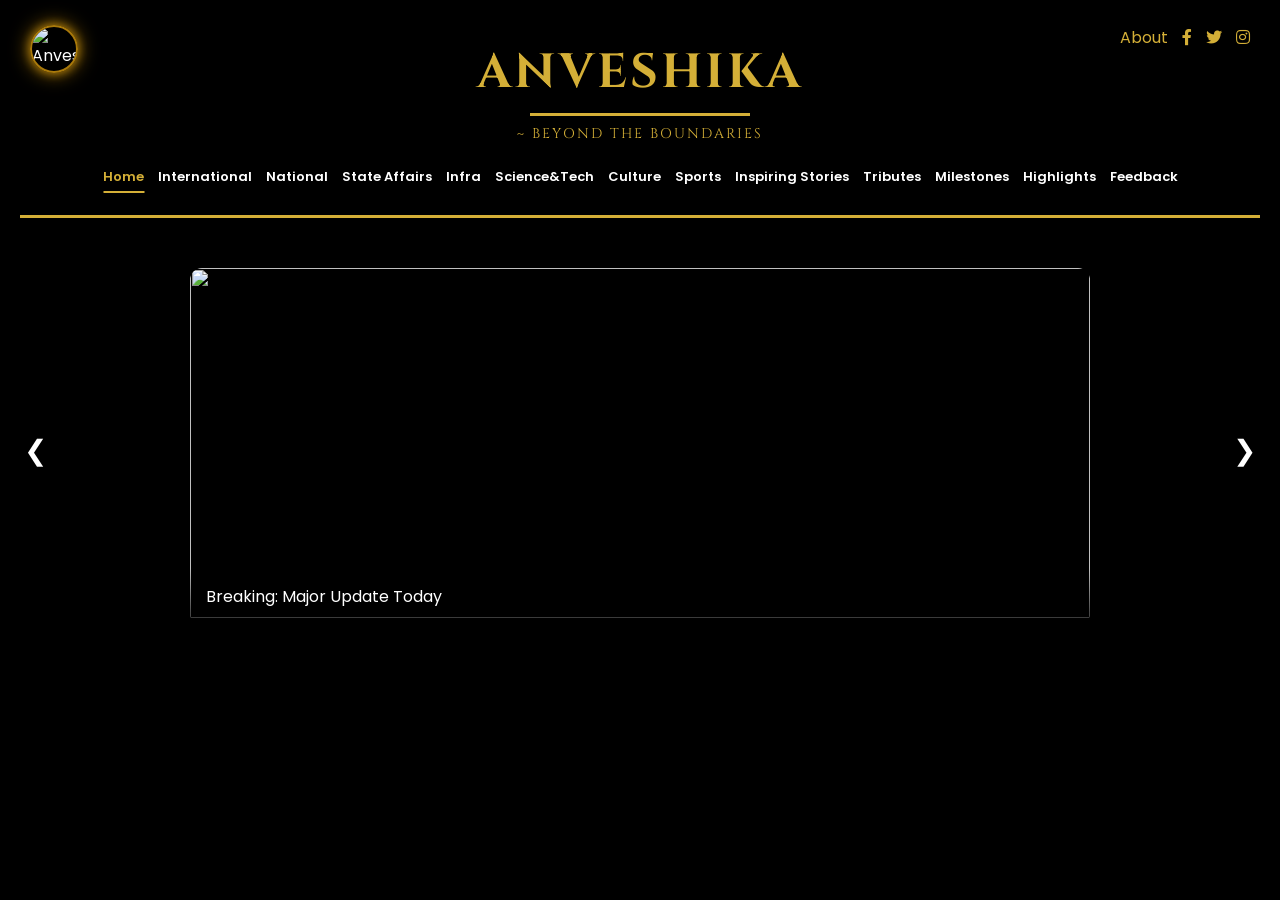
==== index.html @ d38fa04e "Add files via upload" ====
<!DOCTYPE html>
<html lang="en">
<head>
    <meta charset="UTF-8">
    <title>Anveshika</title>
    <link rel="stylesheet" href="ss.css">

    <!-- Google Font (Elegant look) -->
    <link href="https://fonts.googleapis.com/css2?family=Cinzel:wght@500;600&family=Poppins:wght@400;600&display=swap" rel="stylesheet">
    <link  rel='stylesheet' href="https://cdnjs.cloudflare.com/ajax/libs/font-awesome/5.15.3/css/all.min.css">
    <link rel="stylesheet" href="slid.css">
    

</head>
<body>

<header class="header">
    <!--Logo-->
<div class="logo"><img src="logo/logo.jpg" alt="Anveshika Logo">
    </div>


    <!-- Title -->
    <div class="title">
        <h2>ANVESHIKA</h2>
        <div class="line"></div>
        <p>~ BEYOND THE BOUNDARIES</p>
    </div>

    <!--Social Media-->
    <div class="social-media">
      <a href="about.html">About</a>
      <a href="#"><i class="fab fa-facebook-f"></i></a>
      <a href="#"><i class="fab fa-twitter"></i></a>
      <a href="https://www.instagram.com/_seshu_02?igsh=MTE0Y2R2Nzg5bHpraQ=="><i class="fab fa-instagram"></i></a>
    </div>
    <!-- Burger Menu (Mobile) -->
    <div class="burger" onclick="toggleMenu()">
        <span></span>
        <span></span>
        <span></span>
    </div>



    <!-- Navigation -->
    <nav class="nav">
      <div class="nav-menu" id="navMenu">
        <div class="row">
            <a class="active" href="index.html">Home</a>
            <a href="inter.html">International</a>
            <a href="nati.html">National</a>
            <a href="stateaffairs.html">State Affairs</a>
            <a href="infra.html">Infra</a>
            <a href="scie&te.html">Science&Tech</a>
            <a href="cul.html">Culture</a>
            <a href="spo.html">Sports</a>
            <a href="ins.html">Inspiring Stories</a>
            <a href="trib.html">Tributes</a>
            <a href="mile.html">Milestones</a>
            <a href="high.html">Highlights</a>
            <a href="feedback.html">Feedback</a>
        </div>
     </div>
    </nav>

    <!-- Bottom gold line -->
    <div class="bottom-line"></div>

</header>
<script src="anev.js"></script>
<section class="news-slider">
    <button class="nav-btn prev">&#10094;</button>
    <button class="nav-btn next">&#10095;</button>

    <div class="slide active">
        <img src="2bdea0d894c5d017995b2b9864bac488.jpg" >
        <div class="caption">Breaking: Major Update Today</div>
    </div>

    <div class="slide">
        <img src="3c3fa1a82adfb2775b6e576bf63f32c4.jpg">
        <div class="caption">Government Announces New Policy</div>
    </div>

    <div class="slide">
        <img src="Screenshot_20240502-232410.png">
        <div class="caption">Tech Innovation Shakes Market</div>
    </div>
</section>


</body>
</html>
---- ss.css ----
/* ================= RESET ================= */
* {
    margin: 0;
    padding: 0;
    box-sizing: border-box;
}

body {
    background: #000;
    color: #fff;
    font-family: 'Poppins', sans-serif;
}

/* ================= HEADER ================= */
.header {
    position: relative;
    padding: 20px 16px 16px;
    text-align: center;
}

/* ================= LOGO ================= */
.logo {
    display: flex;
    justify-content: center;
    margin-bottom: 12px;
}

.logo img {
    width: 48px;
    height: 48px;
    border: 2px solid #a9790a;
    border-radius: 50%;
    box-shadow:
        0 0 10px #a9790a,
        0 0 20px #a9790a;
}

/* ================= TITLE ================= */
.title h2 {
    font-family: 'Cinzel', serif;
    font-size: 26px;
    color: #d4af37;
    letter-spacing: 3px;
}

.title .line {
    width: 160px;
    height: 3px;
    background: #d4af37;
    margin: 8px auto;
}

.title p {
    font-family: 'Cinzel', serif;
    font-size: 13px;
    color: #d4af37;
    letter-spacing: 2px;
    margin-top: 4px;
}

/* ================= NAV ================= */
.nav {
    margin-top: 16px;
}

.nav .row {
    display: flex;
    flex-wrap: nowrap;
    justify-content: flex-start;
    gap: 14px;
    padding: 8px 12px;

    overflow-x: auto;
    scrollbar-width: none;
    -ms-overflow-style: none;

    -webkit-overflow-scrolling: touch;
    scroll-behavior: smooth;
}

.nav .row::-webkit-scrollbar {
    display: none;
}

.nav a {
    white-space: nowrap;
    flex-shrink: 0;
    text-decoration: none;
    color: #fff;
    font-size: 13px;
    font-weight: 600;
    position: relative;
    transition: 
        transform 0.25s ease,
        color 0.25s ease;
    will-change: transform;
}
.nav a::after {
    content: "";
    position: absolute;
    left: 50%;
    bottom: -6px;              /* FIXED */
    width: 0;
    height: 2px;
    background-color: #d4af37;
    transform: translateX(-50%);
    transition: width 0.35s ease;
}

/* Hover animation */
.nav a:hover::after {
    width: 100%;
}

/* Active page underline */
.nav a.active::after {
    width: 100%;
}

.nav a.active {
    color: #d4af37;   /* gold text when active */
}




/* Hover */
.nav a:hover {
    color: #d4af37;
    transform: scale(1.08) translateY(-3px);
    color: #d4af37; /* gold on hover */

}

/* ================= DIVIDER ================= */
.bottom-line {
    margin-top: 20px;
    height: 3px;
    background: #d4af37;
    width: 100%;
}

/* ================= SOCIAL ================= */
.social-media {
    display: flex;
    justify-content: center;
    gap: 14px;
    margin-top: 12px;
}

.social-media a {
    color: #d4af37;
    font-size: 16px;
    text-decoration: none;
}

.social-media a:hover {
    color: #fff;
}

/* ================= DESKTOP ================= */
@media (min-width: 769px) {

    .header {
        padding: 40px 20px 20px;
    }

    /* Logo left */
    .logo {
        position: absolute;
        left: 30px;
        top: 25px;
        margin: 0;
    }

    /* Social right */
    .social-media {
        position: absolute;
        right: 30px;
        top: 25px;
        margin: 0;
    }

    /* Title size */
    .title h2 {
        font-size: 48px;
    }

    .title .line {
        width: 220px;
    }

    .title p {
        font-size: 14px;
    }

    /* Nav centered, no scroll */
    .nav .row {
        justify-content: center;
        overflow-x: visible;
        flex-wrap: wrap;
    }
}
/* ================= BURGER ================= */
.burger {
    display: none;
    flex-direction: column;
    gap: 5px;
    cursor: pointer;
    position: absolute;
    top: 24px;
    left: 16px;
    z-index: 1200;
}

.burger span {
    width: 26px;
    height: 3px;
    background: #d4af37;
    border-radius: 2px;
}

/* ================= MOBILE BURGER NAV ================= */
@media (max-width: 768px) {

    .burger {
        display: flex;
    }

    .nav-menu {
        display: none;
        flex-direction: column;
        background: #000;
        position: absolute;
        top: 100%;
        left: 0;
        width: 100%;
        padding: 20px 0;
        z-index: 1000;
    }

    .nav-menu.show {
        display: flex;
    }

    .nav .row {
        justify-content: center;
        flex-wrap: wrap;
        overflow: visible;
    }
}

/* ================= DESKTOP ================= */
@media (min-width: 769px) {
    .nav-menu {
        display: block !important;
    }
}
---- slid.css ----
.news-slider {
    width: 100%;
    max-width: 900px;
    margin: 30px auto;
    overflow: hidden;
    border-radius: 12px;
}

.slides {
    position: relative;
}

.slide {
    display: none;
    position: relative;
}

.slide.active {
    display: block;
}

.slide img {
    width: 100%;
    height: 350px;
    object-fit: cover;
}

.caption {
    position: absolute;
    bottom: 0;
    width: 100%;
    padding: 16px;
    background: linear-gradient(to top, rgba(0,0,0,0.8), transparent);
    color: white;
    font-size: 16px;
}
.nav-btn {
    position: absolute;
    top: 50%;
    transform: translateY(-50%);
    background: rgba(0,0,0,0.6);
    color: white;
    border: none;
    font-size: 28px;
    padding: 10px 14px;
    cursor: pointer;
    z-index: 10;
}

.nav-btn.prev {
    left: 10px;
}

.nav-btn.next {
    right: 10px;
}

.nav-btn:hover {
    background: rgba(0,0,0,0.8);
}
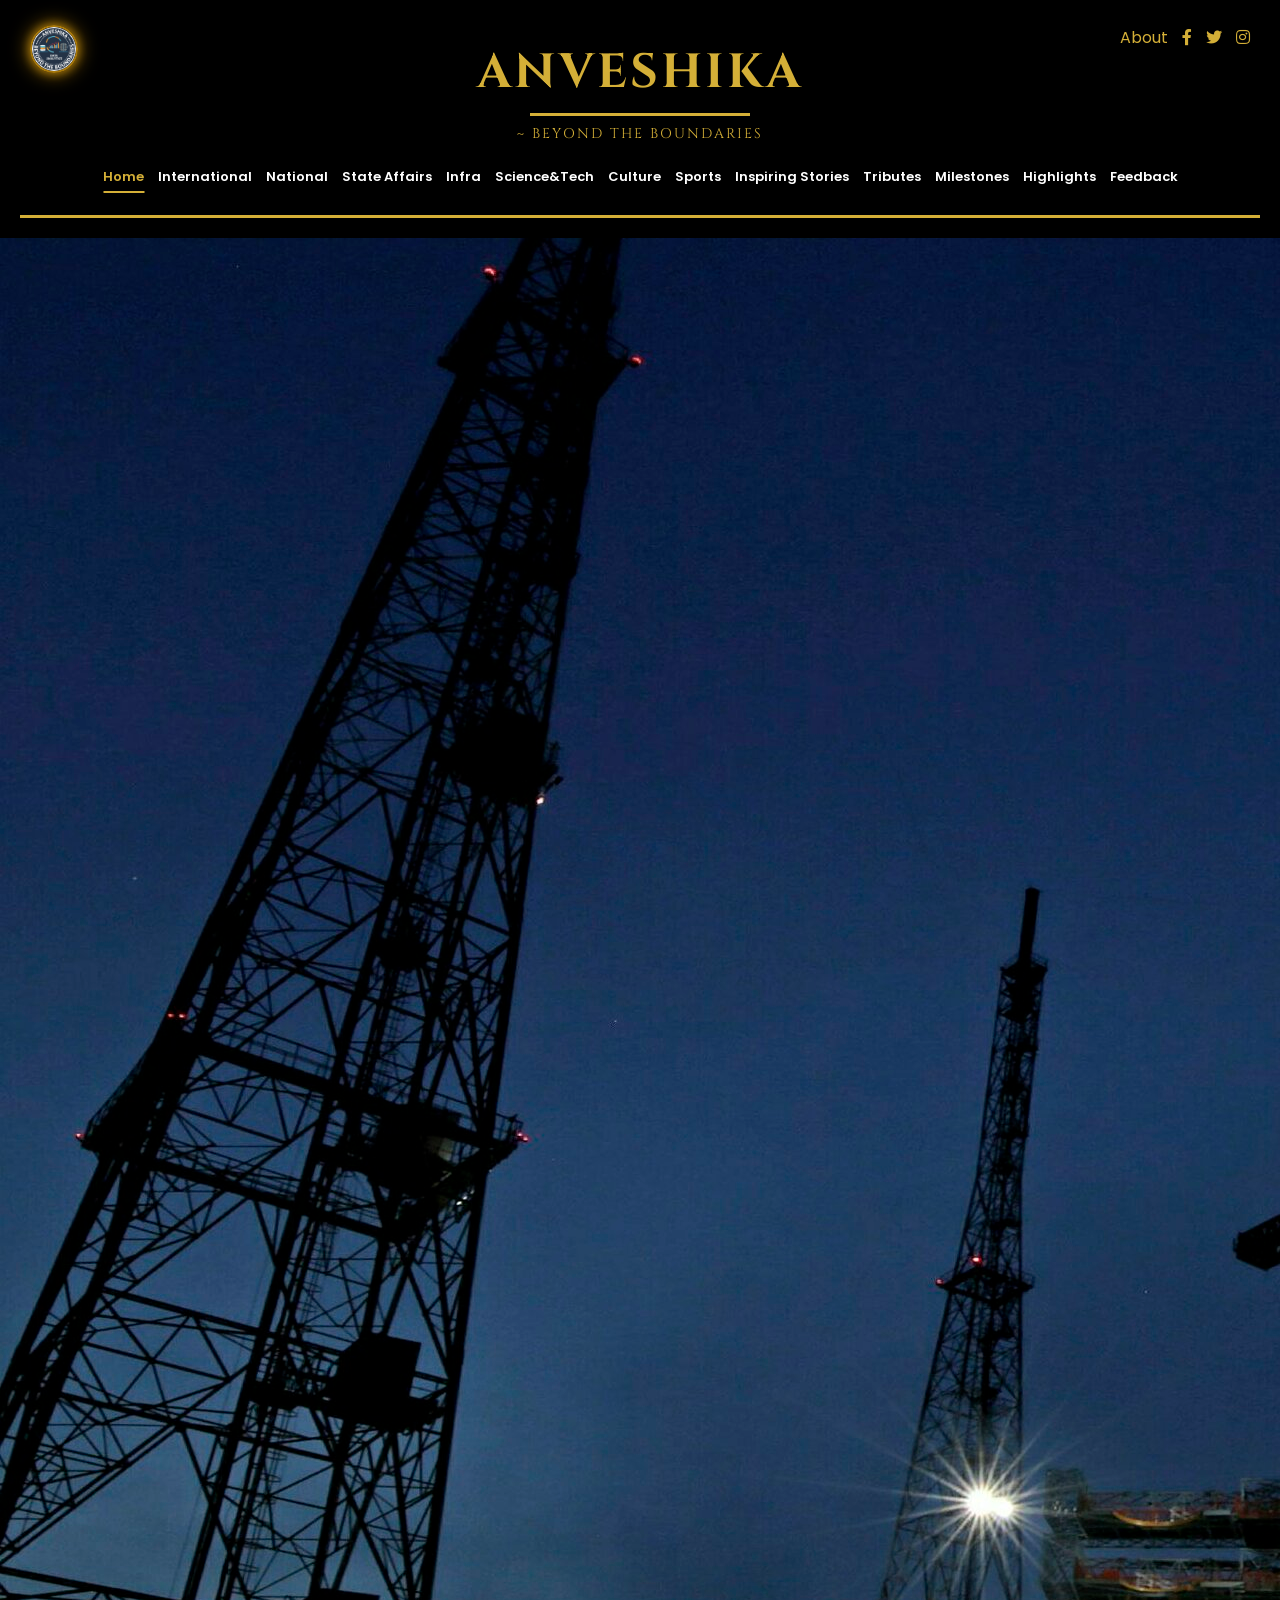
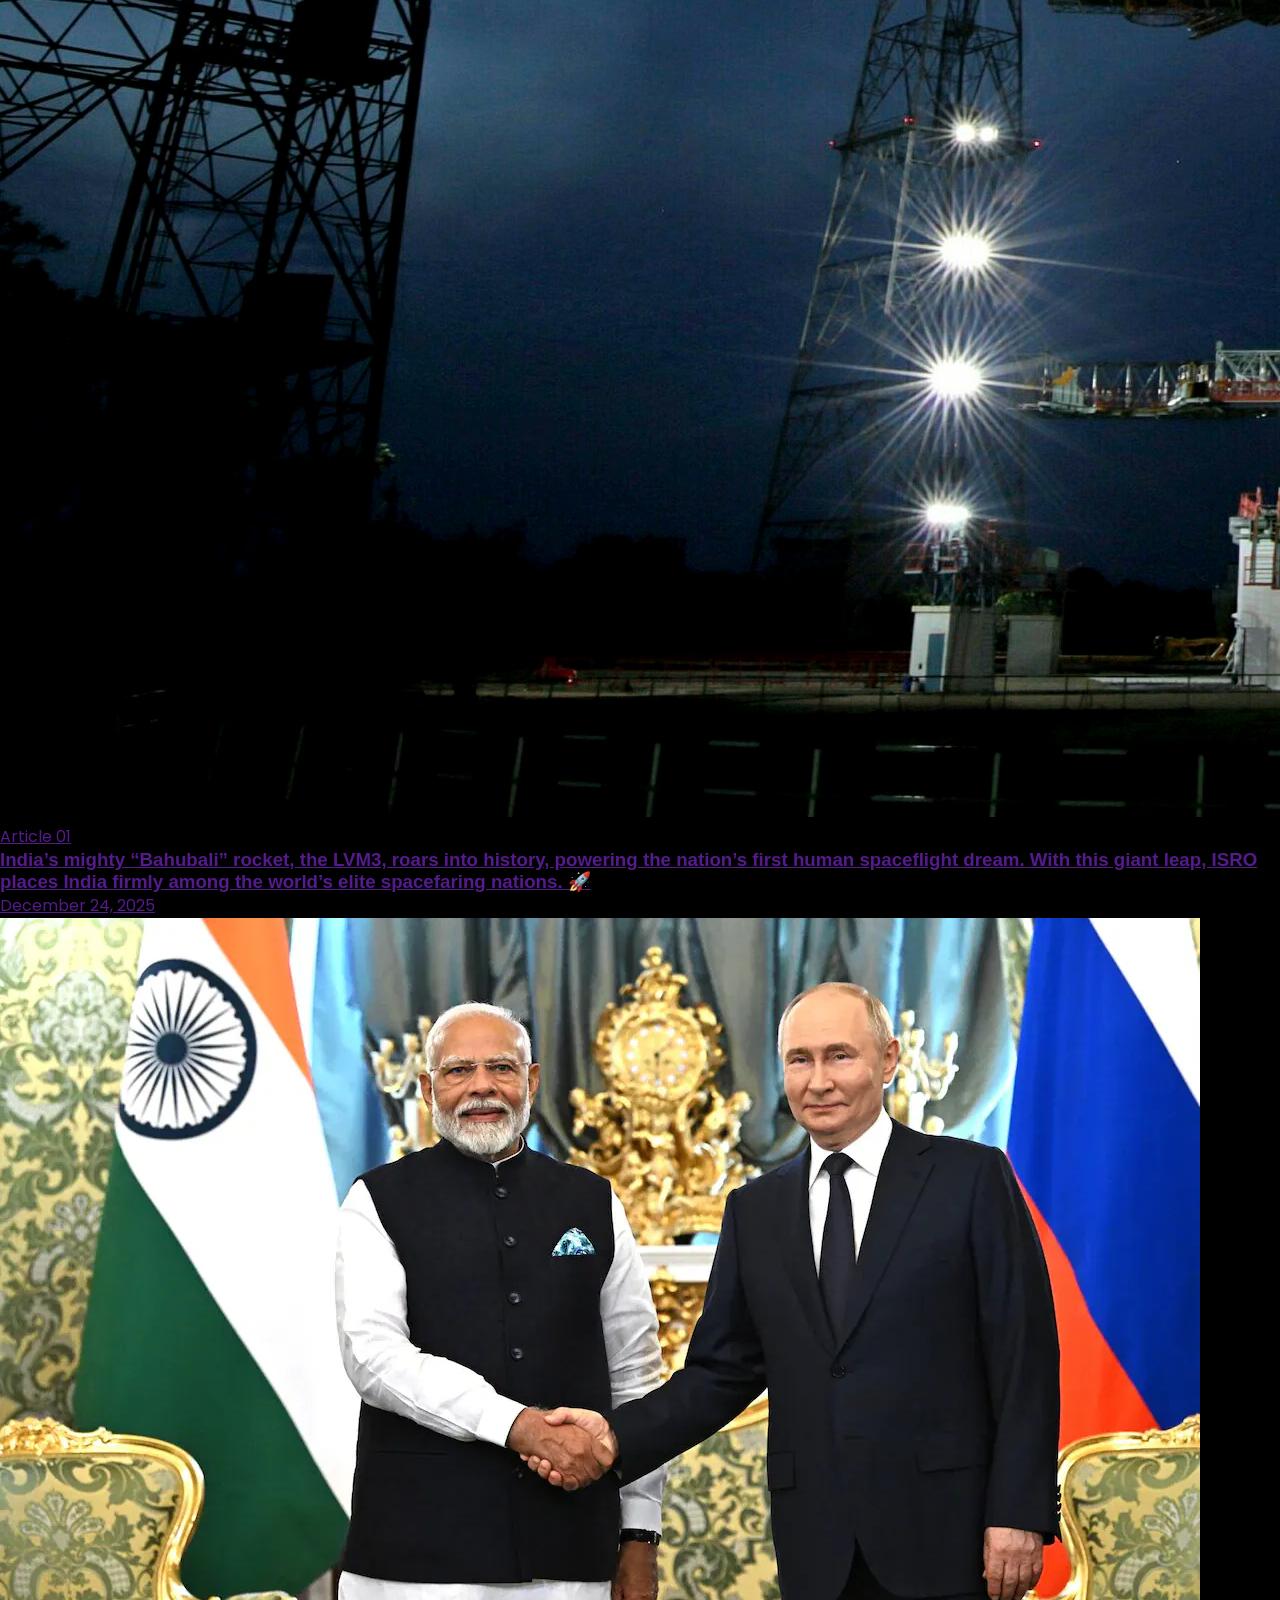
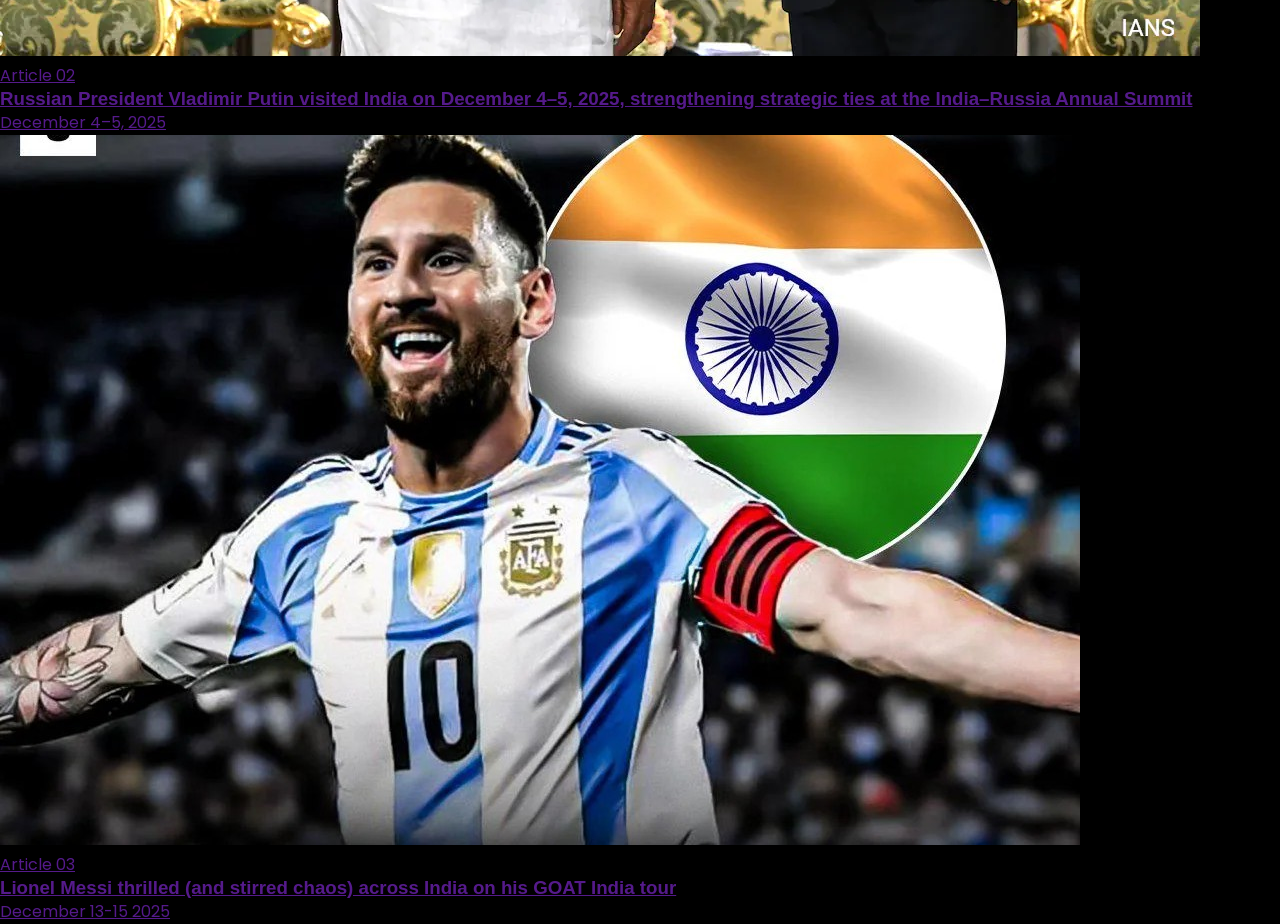
==== commit 16fd242e: "index.html" ====
--- a/index.html
+++ b/index.html
@@ -9,6 +9,7 @@
     <link href="https://fonts.googleapis.com/css2?family=Cinzel:wght@500;600&family=Poppins:wght@400;600&display=swap" rel="stylesheet">
     <link  rel='stylesheet' href="https://cdnjs.cloudflare.com/ajax/libs/font-awesome/5.15.3/css/all.min.css">
     <link rel="stylesheet" href="slid.css">
+    <link rel="stylesheet" href="he.css"
     
 
 </head>
@@ -68,27 +69,42 @@
     <div class="bottom-line"></div>
 
 </header>
-<script src="anev.js"></script>
-<section class="news-slider">
-    <button class="nav-btn prev">&#10094;</button>
-    <button class="nav-btn next">&#10095;</button>
+<section class="mag-hero">
 
-    <div class="slide active">
-        <img src="2bdea0d894c5d017995b2b9864bac488.jpg" >
-        <div class="caption">Breaking: Major Update Today</div>
+  <!-- LEFT : BIG FEATURE -->
+  <a href="" class="card big-card">
+    <img src="home/hi-1.jpg" alt="India's Bahubali Rocket">
+    <div class="card-content">
+      <span class="tag">Article 01</span>
+      <h3>India’s mighty “Bahubali” rocket, the LVM3, roars into history, powering the nation’s first human spaceflight dream.
+            With this giant leap, ISRO places India firmly among the world’s elite spacefaring nations. 🚀</h3>
+      <p class="date">December 24, 2025</p>
     </div>
+  </a>
 
-    <div class="slide">
-        <img src="3c3fa1a82adfb2775b6e576bf63f32c4.jpg">
-        <div class="caption">Government Announces New Policy</div>
-    </div>
+  <!-- RIGHT : SMALL STACK -->
+  <div class="side-cards">
 
-    <div class="slide">
-        <img src="Screenshot_20240502-232410.png">
-        <div class="caption">Tech Innovation Shakes Market</div>
-    </div>
+    <a href="" class="card small-card">
+      <img src="home/hi-3.webp" alt="Putin India Visit">
+      <div class="card-content">
+        <span class="tag">Article 02</span>
+        <h3>Russian President Vladimir Putin visited India on December 4–5, 2025, strengthening strategic ties at the India–Russia Annual Summit</h3>
+        <p class="date">December 4–5, 2025</p>
+      </div>
+    </a>
+
+    <a href="" class="card small-card">
+      <img src="home/hi-6.jpg" alt="Messi India Visit">
+      <div class="card-content">
+        <span class="tag">Article 03</span>
+        <h3>Lionel Messi thrilled (and stirred chaos) across India on his GOAT India tour</h3>
+        <p class="date">December 13-15 2025</p>
+      </div>
+    </a>
+
+  </div>
 </section>
-
 
 </body>
 </html>
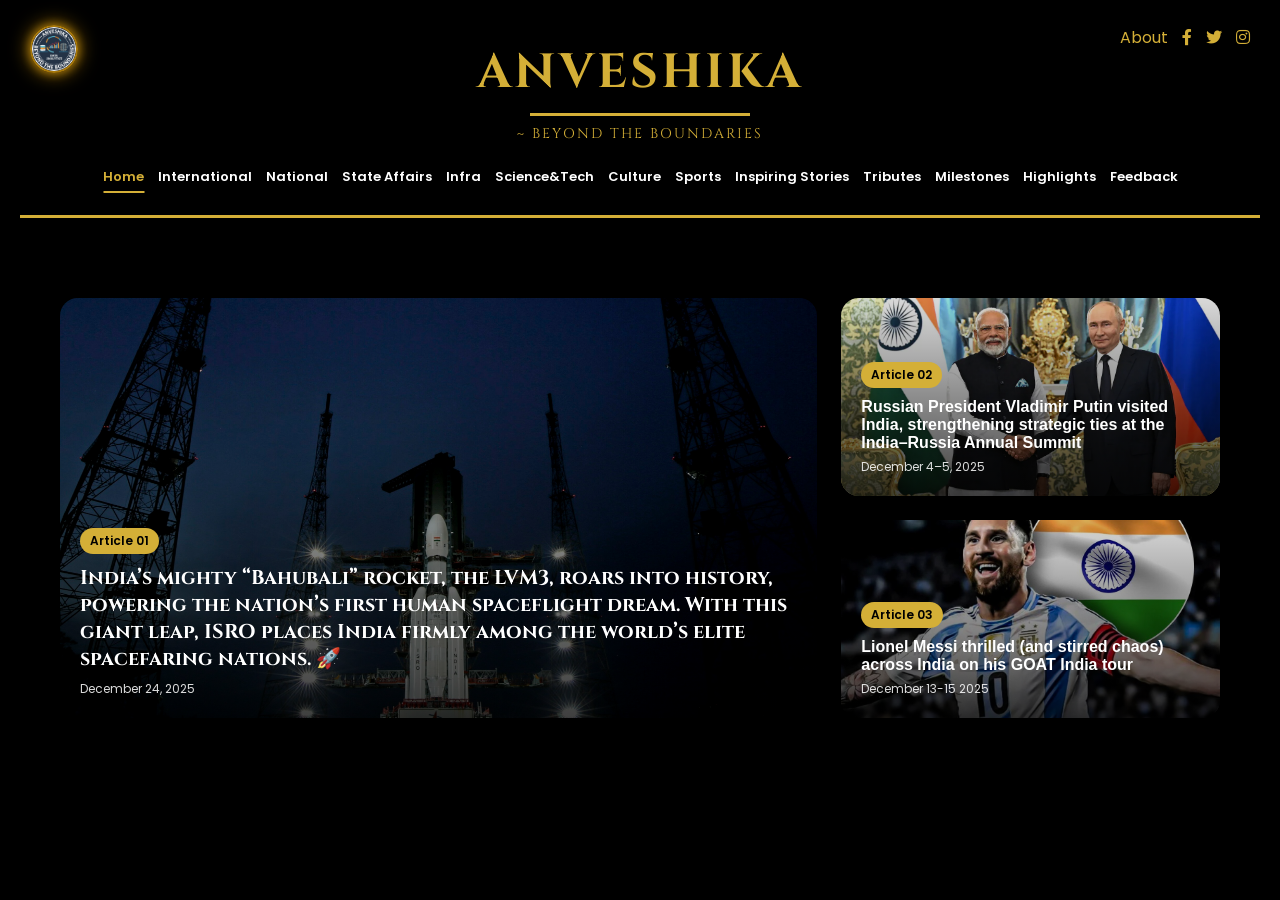
==== commit c1092954: "index.html" ====
--- a/index.html
+++ b/index.html
@@ -9,7 +9,7 @@
     <link href="https://fonts.googleapis.com/css2?family=Cinzel:wght@500;600&family=Poppins:wght@400;600&display=swap" rel="stylesheet">
     <link  rel='stylesheet' href="https://cdnjs.cloudflare.com/ajax/libs/font-awesome/5.15.3/css/all.min.css">
     <link rel="stylesheet" href="slid.css">
-    <link rel="stylesheet" href="he.css"
+    <link rel="stylesheet" href="he.css">
     
 
 </head>
@@ -89,7 +89,7 @@
       <img src="home/hi-3.webp" alt="Putin India Visit">
       <div class="card-content">
         <span class="tag">Article 02</span>
-        <h3>Russian President Vladimir Putin visited India on December 4–5, 2025, strengthening strategic ties at the India–Russia Annual Summit</h3>
+        <h3>Russian President Vladimir Putin visited India, strengthening strategic ties at the India–Russia Annual Summit</h3>
         <p class="date">December 4–5, 2025</p>
       </div>
     </a>
@@ -108,4 +108,3 @@
 
 </body>
 </html>
-
--- a/he.css
+++ b/he.css
@@ -0,0 +1,106 @@
+/* ================= MAGAZINE HERO ================= */
+.mag-hero {
+    max-width: 1200px;
+    margin: 60px auto;
+    padding: 0 20px;
+    display: grid;
+    grid-template-columns: 2fr 1fr;
+    gap: 24px;
+}
+
+/* Card base */
+.card {
+    position: relative;
+    overflow: hidden;
+    border-radius: 18px;
+    text-decoration: none;
+    color: white;
+}
+
+.card img {
+    width: 100%;
+    height: 100%;
+    object-fit: cover;
+    transition: transform 0.5s ease;
+}
+
+/* Dark overlay */
+.card::after {
+    content: "";
+    position: absolute;
+    inset: 0;
+    background: linear-gradient(
+        to top,
+        rgba(0,0,0,0.75),
+        rgba(0,0,0,0.15)
+    );
+}
+
+/* Content */
+.card-content {
+    position: absolute;
+    bottom: 20px;
+    left: 20px;
+    right: 20px;
+    z-index: 2;
+}
+
+.tag {
+    background: #d4af37;
+    color: black;
+    padding: 4px 10px;
+    font-size: 12px;
+    font-weight: 600;
+    border-radius: 20px;
+    display: inline-block;
+    margin-bottom: 10px;
+}
+
+.big-card h3 {
+    font-family: 'Cinzel', serif;
+    font-size: 20px;
+    margin-bottom: 8px;
+}
+
+.small-card h3 {
+    font-size: 16px;
+    margin-bottom: 6px;
+}
+
+.date {
+    font-size: 12px;
+    opacity: 0.85;
+}
+
+/* Hover effect */
+.card:hover img {
+    transform: scale(1.08);
+}
+
+/* Right column */
+.side-cards {
+    display: flex;
+    flex-direction: column;
+    gap: 24px;
+}
+
+/* Height control */
+.big-card {
+    height: 420px;
+}
+
+.small-card {
+    height: 198px;
+}
+
+/* ================= MOBILE ================= */
+@media (max-width: 768px) {
+    .mag-hero {
+        grid-template-columns: 1fr;
+    }
+
+    .big-card,
+    .small-card {
+        height: 260px;
+    }
+}
